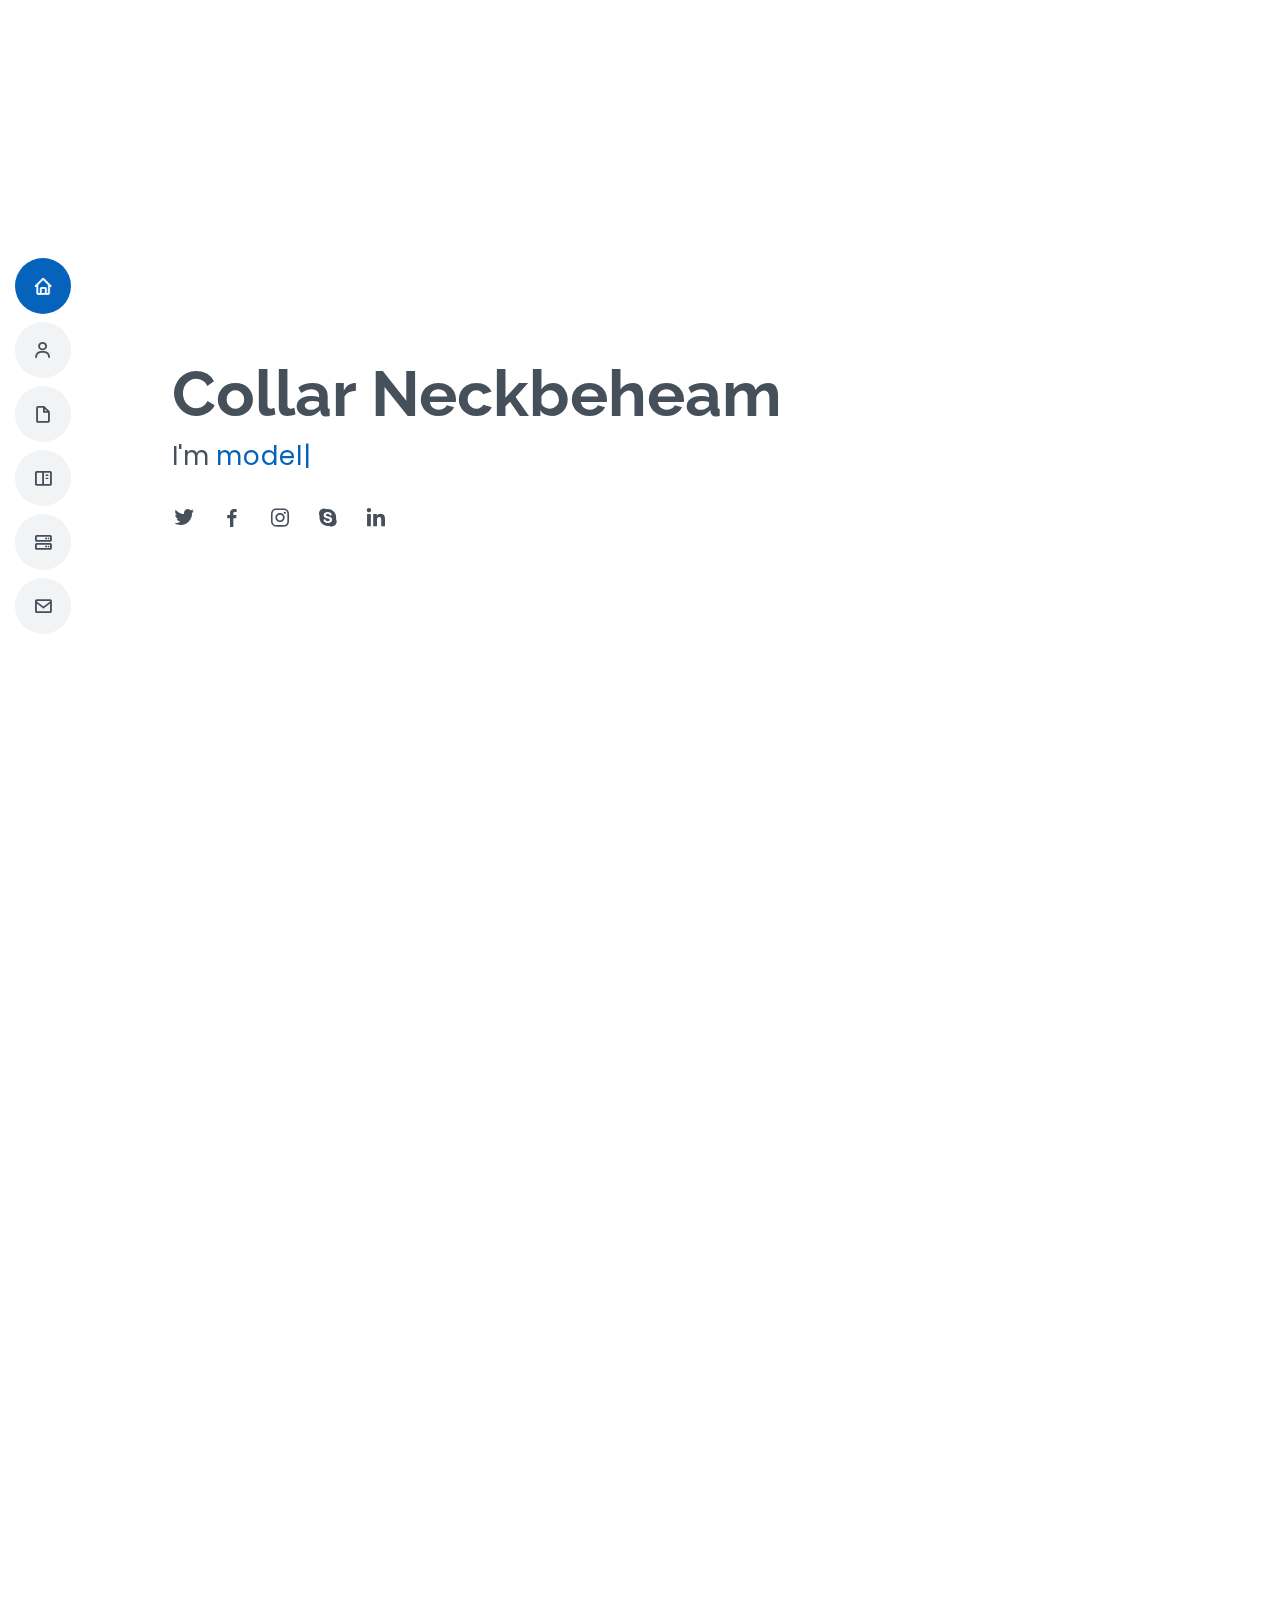
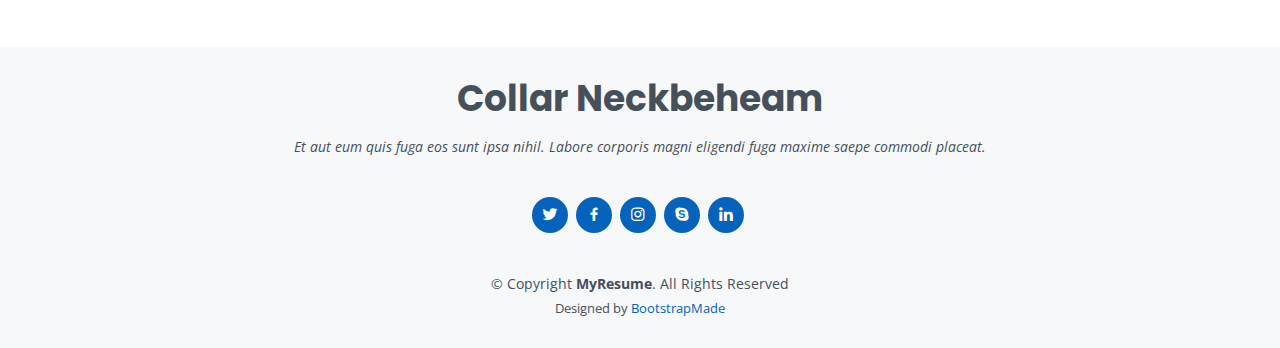
==== MyResume Jessica/index.html @ 2906541b "Add files via upload" ====
<!DOCTYPE html>
<html lang="en">

<head>
  <meta charset="utf-8">
  <meta content="width=device-width, initial-scale=1.0" name="viewport">

  <title>MyResume Bootstrap Template - Index</title>
  <meta content="" name="description">
  <meta content="" name="keywords">

  <!-- Favicons -->
  <link href="assets/img/favicon.png" rel="icon">
  <link href="assets/img/apple-touch-icon.png" rel="apple-touch-icon">

  <!-- Google Fonts -->
  <link href="https://fonts.googleapis.com/css?family=Open+Sans:300,300i,400,400i,600,600i,700,700i|Raleway:300,300i,400,400i,500,500i,600,600i,700,700i|Poppins:300,300i,400,400i,500,500i,600,600i,700,700i" rel="stylesheet">

  <!-- Vendor CSS Files -->
  <link href="assets/vendor/aos/aos.css" rel="stylesheet">
  <link href="assets/vendor/bootstrap/css/bootstrap.min.css" rel="stylesheet">
  <link href="assets/vendor/bootstrap-icons/bootstrap-icons.css" rel="stylesheet">
  <link href="assets/vendor/boxicons/css/boxicons.min.css" rel="stylesheet">
  <link href="assets/vendor/glightbox/css/glightbox.min.css" rel="stylesheet">
  <link href="assets/vendor/swiper/swiper-bundle.min.css" rel="stylesheet">

  <!-- Template Main CSS File -->
  <link href="assets/css/style.css" rel="stylesheet">

  <!-- =======================================================
  * Template Name: MyResume - v4.7.0
  * Template URL: https://bootstrapmade.com/free-html-bootstrap-template-my-resume/
  * Author: BootstrapMade.com
  * License: https://bootstrapmade.com/license/
  ======================================================== -->
</head>

<body>

  <!-- ======= Mobile nav toggle button ======= -->
  <!-- <button type="button" class="mobile-nav-toggle d-xl-none"><i class="bi bi-list mobile-nav-toggle"></i></button> -->
  <i class="bi bi-list mobile-nav-toggle d-xl-none"></i>
  <!-- ======= Header ======= -->
  <header id="header" class="d-flex flex-column justify-content-center">

    <nav id="navbar" class="navbar nav-menu">
      <ul>
        <li><a href="#hero" class="nav-link scrollto active"><i class="bx bx-home"></i> <span>Home</span></a></li>
        <li><a href="#about" class="nav-link scrollto"><i class="bx bx-user"></i> <span>About</span></a></li>
        <li><a href="#resume" class="nav-link scrollto"><i class="bx bx-file-blank"></i> <span>Resume</span></a></li>
        <li><a href="#portfolio" class="nav-link scrollto"><i class="bx bx-book-content"></i> <span>Portfolio</span></a></li>
        <li><a href="#services" class="nav-link scrollto"><i class="bx bx-server"></i> <span>Services</span></a></li>
        <li><a href="#contact" class="nav-link scrollto"><i class="bx bx-envelope"></i> <span>Contact</span></a></li>
      </ul>
    </nav><!-- .nav-menu -->

  </header><!-- End Header -->

  <!-- ======= Hero Section ======= -->
  <section id="hero" class="d-flex flex-column justify-content-center">
    <div class="container" data-aos="zoom-in" data-aos-delay="100">
      <h1>Collar Neckbeheam</h1>
      <p>I'm <span class="typed" data-typed-items="modelo de cuello, modelo de clavícula, actriz, diseñadora de collares, diseñadora de bdsm chokers"></span></p>
      <div class="social-links">
        <a href="#" class="twitter"><i class="bx bxl-twitter"></i></a>
        <a href="#" class="facebook"><i class="bx bxl-facebook"></i></a>
        <a href="#" class="instagram"><i class="bx bxl-instagram"></i></a>
        <a href="#" class="google-plus"><i class="bx bxl-skype"></i></a>
        <a href="#" class="linkedin"><i class="bx bxl-linkedin"></i></a>
      </div>
    </div>
  </section><!-- End Hero -->

  <main id="main">

    <!-- ======= About Section ======= -->
    <section id="about" class="about">
      <div class="container" data-aos="fade-up">

        <div class="section-title">
          <h2>About</h2>
          <p>Modelo de cuello y clavícula para Piscine Models Agency. Diseñadora de collares y bdsm chokers. Ganadora del primer premio en diseños inovadores en el BDSM Malibu Convention 2021 y el premio al mejor cuello 2022 en el Body Part Modeling Awards 2022.</p>
        </div>

        <div class="row">
          <div class="col-lg-4">
            <img src="https://images.unsplash.com/photo-1543416323-55cd61276eab?ixlib=rb-1.2.1&ixid=MnwxMjA3fDB8MHxzZWFyY2h8OHx8Y29sbGFyYm9uZXxlbnwwfHwwfHw%3D&auto=format&fit=crop&w=700&q=60" class="img-fluid" alt="">
          </div>
          <div class="col-lg-8 pt-4 pt-lg-0 content">
            <h3>Modelo de cuello y clavícula &amp; diseñadora de joyas.</h3>
            <p class="fst-italic">
              Lorem ipsum dolor sit amet, consectetur adipiscing elit, sed do eiusmod tempor incididunt ut labore et dolore
              magna aliqua.
            </p>
            <div class="row">
              <div class="col-lg-6">
                <ul>
                  <li><i class="bi bi-chevron-right"></i> <strong>Fecha de nacimiento:</strong> <span>1 Ene. 1996</span></li>
                  <li><i class="bi bi-chevron-right"></i> <strong>Website:</strong> <span>www.example.com</span></li>
                  <li><i class="bi bi-chevron-right"></i> <strong>Teléfono:</strong> <span>+34 66666666</span></li>
                  <li><i class="bi bi-chevron-right"></i> <strong>Ciudad:</strong> <span>Oseja de Sajambre, León</span></li>
                </ul>
              </div>
              <div class="col-lg-6">
                <ul>
                  <li><i class="bi bi-chevron-right"></i> <strong>Age:</strong> <span>30</span></li>
                  <li><i class="bi bi-chevron-right"></i> <strong>Degree:</strong> <span>Master</span></li>
                  <li><i class="bi bi-chevron-right"></i> <strong>Agente:</strong> <span>Úrdula Alegre</span></li>
                  <li><i class="bi bi-chevron-right"></i> <strong>Email:</strong> <span>agencia@piscine.com</span></li>

                </ul>
              </div>
            </div>
            <p>
              
            </p>
          </div>
        </div>

      </div>
    </section><!-- End About Section -->

    <!-- ======= Facts Section ======= -->
    <section id="facts" class="facts">
      <div class="container" data-aos="fade-up">

        <div class="section-title">
          <h2>Facts</h2>
          <p>Soy una persona profesional y flexible, dispuesta a probar diferentes cosas y trabajar en proyectos atrevidos. Diseñadora de collares en oro y plata. También me he especializado en hacer chokers con productos de origen vegetal "cuero" suave y flexible.</p>
        </div>

        <div class="row">

          <div class="col-lg-3 col-md-6">
            <div class="count-box">
              <i class="bi bi-emoji-smile"></i>
              <span data-purecounter-start="0" data-purecounter-end="232" data-purecounter-duration="1" class="purecounter"></span>
              <p>Happy Clients</p>
            </div>
          </div>

          <div class="col-lg-3 col-md-6 mt-5 mt-md-0">
            <div class="count-box">
              <i class="bi bi-journal-richtext"></i>
              <span data-purecounter-start="0" data-purecounter-end="521" data-purecounter-duration="1" class="purecounter"></span>
              <p>Projects</p>
            </div>
          </div>

          <div class="col-lg-3 col-md-6 mt-5 mt-lg-0">
            <div class="count-box">
              <i class="bi bi-headset"></i>
              <span data-purecounter-start="0" data-purecounter-end="1463" data-purecounter-duration="1" class="purecounter"></span>
              <p>Hours Of Support</p>
            </div>
          </div>

          <div class="col-lg-3 col-md-6 mt-5 mt-lg-0">
            <div class="count-box">
              <i class="bi bi-award"></i>
              <span data-purecounter-start="0" data-purecounter-end="2" data-purecounter-duration="1" class="purecounter"></span>
              <p>Awards</p>
            </div>
          </div>

        </div>

      </div>
    </section><!-- End Facts Section -->

    <!-- ======= Skills Section ======= -->
    <section id="skills" class="skills section-bg">
      <div class="container" data-aos="fade-up">

        <div class="section-title">
          <h2>Skills</h2>
          <p>Magnam dolores commodi suscipit. Necessitatibus eius consequatur ex aliquid fuga eum quidem. Sit sint consectetur velit. Quisquam quos quisquam cupiditate. Et nemo qui impedit suscipit alias ea. Quia fugiat sit in iste officiis commodi quidem hic quas.</p>
        </div>

        <div class="row skills-content">

          <div class="col-lg-6">

            <div class="progress">
              <span class="skill">HTML <i class="val">100%</i></span>
              <div class="progress-bar-wrap">
                <div class="progress-bar" role="progressbar" aria-valuenow="100" aria-valuemin="0" aria-valuemax="100"></div>
              </div>
            </div>

            <div class="progress">
              <span class="skill">CSS <i class="val">90%</i></span>
              <div class="progress-bar-wrap">
                <div class="progress-bar" role="progressbar" aria-valuenow="90" aria-valuemin="0" aria-valuemax="100"></div>
              </div>
            </div>

            <div class="progress">
              <span class="skill">JavaScript <i class="val">75%</i></span>
              <div class="progress-bar-wrap">
                <div class="progress-bar" role="progressbar" aria-valuenow="75" aria-valuemin="0" aria-valuemax="100"></div>
              </div>
            </div>

          </div>

          <div class="col-lg-6">

            <div class="progress">
              <span class="skill">PHP <i class="val">80%</i></span>
              <div class="progress-bar-wrap">
                <div class="progress-bar" role="progressbar" aria-valuenow="80" aria-valuemin="0" aria-valuemax="100"></div>
              </div>
            </div>

            <div class="progress">
              <span class="skill">WordPress/CMS <i class="val">90%</i></span>
              <div class="progress-bar-wrap">
                <div class="progress-bar" role="progressbar" aria-valuenow="90" aria-valuemin="0" aria-valuemax="100"></div>
              </div>
            </div>

            <div class="progress">
              <span class="skill">Photoshop <i class="val">55%</i></span>
              <div class="progress-bar-wrap">
                <div class="progress-bar" role="progressbar" aria-valuenow="55" aria-valuemin="0" aria-valuemax="100"></div>
              </div>
            </div>

          </div>

        </div>

      </div>
    </section><!-- End Skills Section -->

    <!-- ======= Resume Section ======= -->
    <section id="resume" class="resume">
      <div class="container" data-aos="fade-up">

        <div class="section-title">
          <h2>Resume</h2>
          <p></p>
        </div>

        <div class="row">
          <div class="col-lg-6">
            <h3 class="resume-title">Sumary</h3>
            <div class="resume-item pb-0">
              <h4>Collar Neckbeheam</h4>
              <p><em>Modelo de cuello con más de 15 años de experiencia y diseñadora desde hace 10 años.</em></p>
              <ul>
                <li>Portland par 127,Orlando, FL</li>
                <li>(34) 66666666</li>
                <li>agencia@piscine.com</li>
              </ul>
            </div>

            <h3 class="resume-title">Estudios</h3>
            <div class="resume-item">
              <h4>Master Psicología &amp; Relaciones Humanas</h4>
              <h5>2015 - 2016</h5>
              <p><em>Universidad de Psicología, León.</em></p>
              <p>Estudios sobre la sicología humana y las relaciones entre las personas y las interacciones sexuales</p>
            </div>
            <div class="resume-item">
              <h4>Master en Diseño con Materiales Innovadores &amp; joyas especiales</h4>
              <h5>2010 - 2014</h5>
              <p><em>Venus Institute of Technology, Sistema Solar, Vía Láctea</em></p>
              <p>Estudios sobre diseños con materiales nuevos y joyas diseñadas para juegos sexuales de forma segura pero con estilo.</p>
            </div>
          </div>
          <div class="col-lg-6">
            <h3 class="resume-title">Experiencia</h3>
            <div class="resume-item">
              <h4>Modelo de cuello y clavícula</h4>
              <h5>2010 - Present</h5>
              <p><em>Oseja de Sajambre, León </em></p>
              <ul>
                <li>Modelo principal de cuello y clavícula.</li>
                <li>ensalzar los modelos, tanto de joyas como de ropa, para diferentees artistas. </li>
              </ul>
            </div>
            <div class="resume-item">
              <h4>Diseñadora de joyas</h4>
              <h5>2012 - Present</h5>
              <p><em>Necks are Beautiful, Oseja de Sajambre, León</em></p>
              <ul>
                <li>Crear joyas en oro y plata para todos los públicos.</li>
                <li>Diseño de chokers en cuero vegano para juegos de BDSM.</li>
                <li>Diseñar las joyas de acuerdo con lo que el cliente está bucando.</li>
              </ul>
            </div>
          </div>
        </div>

      </div>
    </section><!-- End Resume Section -->

    <!-- ======= Portfolio Section ======= -->
    <section id="portfolio" class="portfolio section-bg">
      <div class="container" data-aos="fade-up">

        <div class="section-title">
          <h2>Portfolio</h2>
          <p></p>
        </div>

        <div class="row">
          <div class="col-lg-12 d-flex justify-content-center" data-aos="fade-up" data-aos-delay="100">
            <ul id="portfolio-flters">
              <li data-filter="*" class="filter-active">Todo</li>
              <li data-filter=".filter-app">Anuncios</li>
              <li data-filter=".filter-card">Revistas</li>
              <li data-filter=".filter-web">Web</li>
            </ul>
          </div>
        </div>

        <div class="row portfolio-container" data-aos="fade-up" data-aos-delay="200">

          <div class="col-lg-4 col-md-6 portfolio-item filter-app">
            <div class="portfolio-wrap">
              <img src="https://images.unsplash.com/photo-1512747110419-d2796f82efc0?ixlib=rb-1.2.1&ixid=MnwxMjA3fDB8MHxzZWFyY2h8NHx8Y29sbGFyYm9uZXxlbnwwfHwwfHw%3D&auto=format&fit=crop&w=700&q=60" class="img-fluid" alt="">
              <div class="portfolio-info">
                <h4>Anuncios 1</h4>
                <p>Anuncios</p>
                
              </div>
            </div>
          </div>

          <div class="col-lg-4 col-md-6 portfolio-item filter-web">
            <div class="portfolio-wrap">
              <img src="https://media.istockphoto.com/photos/beautiful-elegant-woman-picture-id674799848?k=20&m=674799848&s=170667a&w=0&h=v0TcN5XFhkSQhH6tk9dUZEpKjB3qF5p5heRVZSSn2DI=" class="img-fluid" alt="">
              <div class="portfolio-info">
                <h4>Web 3</h4>
                <p>Web</p>
                
              </div>
            </div>
          </div>

          <div class="col-lg-4 col-md-6 portfolio-item filter-app">
            <div class="portfolio-wrap">
              <img src="https://images.unsplash.com/photo-1447688812233-3dbfff862778?ixlib=rb-1.2.1&ixid=MnwxMjA3fDB8MHxwaG90by1yZWxhdGVkfDN8fHxlbnwwfHx8fA%3D%3D&auto=format&fit=crop&w=700&q=60" class="img-fluid" alt="">
              <div class="portfolio-info">
                <h4>Anuncios 2</h4>
                <p>Anuncios</p>
                
              </div>
            </div>
          </div>

          <div class="col-lg-4 col-md-6 portfolio-item filter-card">
            <div class="portfolio-wrap">
              <img src="https://images.unsplash.com/photo-1633555234540-bb6db7f1ab80?ixlib=rb-1.2.1&ixid=MnwxMjA3fDB8MHxzZWFyY2h8MjN8fG5lY2tsYWNlfGVufDB8fDB8fA%3D%3D&auto=format&fit=crop&w=700&q=60" class="img-fluid" alt="">
              <div class="portfolio-info">
                <h4>Revistas 2</h4>
                <p>Revistas</p>
                
              </div>
            </div>
          </div>

          <div class="col-lg-4 col-md-6 portfolio-item filter-web">
            <div class="portfolio-wrap">
              <img src="https://images.unsplash.com/photo-1591042028929-c18138f0588a?ixlib=rb-1.2.1&ixid=MnwxMjA3fDB8MHxzZWFyY2h8MTR8fG5lY2tsYWNlfGVufDB8fDB8fA%3D%3D&auto=format&fit=crop&w=700&q=60" class="img-fluid" alt="">
              <div class="portfolio-info">
                <h4>Web 2</h4>
                <p>Web</p>
                
              </div>
            </div>
          </div>

          <div class="col-lg-4 col-md-6 portfolio-item filter-app">
            <div class="portfolio-wrap">
              <img src="https://images.unsplash.com/photo-1625792508553-5e66a81659fa?ixlib=rb-1.2.1&ixid=MnwxMjA3fDB8MHxzZWFyY2h8Mjh8fG5lY2tsYWNlfGVufDB8fDB8fA%3D%3D&auto=format&fit=crop&w=700&q=60" class="img-fluid" alt="">
              <div class="portfolio-info">
                <h4>Anuncios 3</h4>
                <p>Anuncios</p>
                
              </div>
            </div>
          </div>

          <div class="col-lg-4 col-md-6 portfolio-item filter-card">
            <div class="portfolio-wrap">
              <img src="https://images.unsplash.com/photo-1496180317060-d2026272f138?ixlib=rb-1.2.1&ixid=MnwxMjA3fDB8MHxzZWFyY2h8Mnx8bGVhdGhlciUyMGNob2tlciUyMGJkc218ZW58MHx8MHx8&auto=format&fit=crop&w=700&q=60" class="img-fluid" alt="">
              <div class="portfolio-info">
                <h4>Revistas 1</h4>
                <p>Revistas</p>
                
              </div>
            </div>
          </div>

          <div class="col-lg-4 col-md-6 portfolio-item filter-card">
            <div class="portfolio-wrap">
              <img src="https://media.istockphoto.com/photos/leather-necklace-picture-id175242079?k=20&m=175242079&s=612x612&w=0&h=YA-qnnk5vQ2ddTGe0xC3F29VNtsdZHKNRGhww6uXHVA=" class="img-fluid" alt="">
              <div class="portfolio-info">
                <h4>Revistas 3</h4>
                <p>Revistas</p>
                
              </div>
            </div>
          </div>

          <div class="col-lg-4 col-md-6 portfolio-item filter-web">
            <div class="portfolio-wrap">
              <img src="https://images.unsplash.com/flagged/photo-1569263385618-5dc9fde9d6e7?ixlib=rb-1.2.1&ixid=MnwxMjA3fDB8MHxzZWFyY2h8NDd8fGNob2tlciUyMGJkc218ZW58MHx8MHx8&auto=format&fit=crop&w=700&q=60" class="img-fluid" alt="">
              <div class="portfolio-info">
                <h4>Web 3</h4>
                <p>Web</p>
                
              </div>
            </div>
          </div>

        </div>

      </div>
    </section><!-- End Portfolio Section -->



    <!-- ======= Testimonials Section ======= -->
    <section id="testimonials" class="testimonials section-bg">
      <div class="container" data-aos="fade-up">

        <div class="section-title">
          <h2>Testimonials</h2>
        </div>

        <div class="testimonials-slider swiper" data-aos="fade-up" data-aos-delay="100">
          <div class="swiper-wrapper">

            <div class="swiper-slide">
              <div class="testimonial-item">
                <img src="assets/img/testimonials/testimonials-1.jpg" class="testimonial-img" alt="">
                <h3>Saul Goodman</h3>
                <h4>Ceo &amp; Founder</h4>
                <p>
                  <i class="bx bxs-quote-alt-left quote-icon-left"></i>
                  Las modelos hicieron un excelente trabajo a la hora de mostrar nuestros productos.
                  <i class="bx bxs-quote-alt-right quote-icon-right"></i>
                </p>
              </div>
            </div><!-- End testimonial item -->

            <div class="swiper-slide">
              <div class="testimonial-item">
                <img src="assets/img/testimonials/testimonials-2.jpg" class="testimonial-img" alt="">
                <h3>Sara Wilsson</h3>
                <h4>Interestelar Designer</h4>
                <p>
                  <i class="bx bxs-quote-alt-left quote-icon-left"></i>
                  Sus diseños de collares han hecho que nuestros uniformes sean mucho más fashion y somos la envidia de las estaciones espaciales internacionales.
                  <i class="bx bxs-quote-alt-right quote-icon-right"></i>
                </p>
              </div>
            </div><!-- End testimonial item -->

            <div class="swiper-slide">
              <div class="testimonial-item">
                <img src="assets/img/testimonials/testimonials-3.jpg" class="testimonial-img" alt="">
                <h3>Jena Karlis</h3>
                <h4>Store Owner</h4>
                <p>
                  <i class="bx bxs-quote-alt-left quote-icon-left"></i>
                  Desde que empecé a vender los productos de Collar me ha crecido la clientela exponencialmente.
                  <i class="bx bxs-quote-alt-right quote-icon-right"></i>
                </p>
              </div>
            </div><!-- End testimonial item -->

            <div class="swiper-slide">
              <div class="testimonial-item">
                <img src="assets/img/testimonials/testimonials-4.jpg" class="testimonial-img" alt="">
                <h3>Matt Brandon</h3>
                <h4>Madam</h4>
                <p>
                  <i class="bx bxs-quote-alt-left quote-icon-left"></i>
                  Los chokers de Cellar nos han ayudado a que nuestras sesiones especiales sean mucho más seguras y agradables. A parte de que son unas creaciones preciosas.
                  <i class="bx bxs-quote-alt-right quote-icon-right"></i>
                </p>
              </div>
            </div><!-- End testimonial item -->

            <div class="swiper-slide">
              <div class="testimonial-item">
                <img src="assets/img/testimonials/testimonials-5.jpg" class="testimonial-img" alt="">
                <h3>John Larson</h3>
                <h4>Dueño de Paradise Nights</h4>
                <p>
                  <i class="bx bxs-quote-alt-left quote-icon-left"></i>
                  Cellar ha hecho un gran trabajo a la hora de exponer nuestros productos y ha ayudado a que las ventas sean mejores.
                  <i class="bx bxs-quote-alt-right quote-icon-right"></i>
                </p>
              </div>
            </div><!-- End testimonial item -->

          </div>
          <div class="swiper-pagination"></div>
        </div>

      </div>
    </section><!-- End Testimonials Section -->

    <!-- ======= Contact Section ======= -->
    <section id="contact" class="contact">
      <div class="container" data-aos="fade-up">

        <div class="section-title">
          <h2>Contacto</h2>
        </div>

        <div class="row mt-1">

          <div class="col-lg-4">
            <div class="info">
              <div class="address">
                <i class="bi bi-geo-alt"></i>
                <h4>Dirección:</h4>
                <p>Calle del Pueblo 3, Logroño</p>
              </div>

              <div class="email">
                <i class="bi bi-envelope"></i>
                <h4>Email:</h4>
                <p>agencia@discovery.com</p>
              </div>

              <div class="phone">
                <i class="bi bi-phone"></i>
                <h4>Teléfono:</h4>
                <p>+34 66666666</p>
              </div>

            </div>

          </div>

          <div class="col-lg-8 mt-5 mt-lg-0">

            <form action="forms/contact.php" method="post" role="form" class="php-email-form">
              <div class="row">
                <div class="col-md-6 form-group">
                  <input type="text" name="name" class="form-control" id="name" placeholder="Your Name" required>
                </div>
                <div class="col-md-6 form-group mt-3 mt-md-0">
                  <input type="email" class="form-control" name="email" id="email" placeholder="Your Email" required>
                </div>
              </div>
              <div class="form-group mt-3">
                <input type="text" class="form-control" name="subject" id="subject" placeholder="Subject" required>
              </div>
              <div class="form-group mt-3">
                <textarea class="form-control" name="message" rows="5" placeholder="Message" required></textarea>
              </div>
              <div class="my-3">
                <div class="loading">Loading</div>
                <div class="error-message"></div>
                <div class="sent-message">Your message has been sent. Thank you!</div>
              </div>
              <div class="text-center"><button type="submit">Send Message</button></div>
            </form>

          </div>

        </div>

      </div>
    </section><!-- End Contact Section -->

  </main><!-- End #main -->

  <!-- ======= Footer ======= -->
  <footer id="footer">
    <div class="container">
      <h3>Collar Neckbeheam</h3>
      <p>Et aut eum quis fuga eos sunt ipsa nihil. Labore corporis magni eligendi fuga maxime saepe commodi placeat.</p>
      <div class="social-links">
        <a href="#" class="twitter"><i class="bx bxl-twitter"></i></a>
        <a href="#" class="facebook"><i class="bx bxl-facebook"></i></a>
        <a href="#" class="instagram"><i class="bx bxl-instagram"></i></a>
        <a href="#" class="google-plus"><i class="bx bxl-skype"></i></a>
        <a href="#" class="linkedin"><i class="bx bxl-linkedin"></i></a>
      </div>
      <div class="copyright">
        &copy; Copyright <strong><span>MyResume</span></strong>. All Rights Reserved
      </div>
      <div class="credits">
        <!-- All the links in the footer should remain intact. -->
        <!-- You can delete the links only if you purchased the pro version. -->
        <!-- Licensing information: [license-url] -->
        <!-- Purchase the pro version with working PHP/AJAX contact form: https://bootstrapmade.com/free-html-bootstrap-template-my-resume/ -->
        Designed by <a href="https://bootstrapmade.com/">BootstrapMade</a>
      </div>
    </div>
  </footer><!-- End Footer -->

  <div id="preloader"></div>
  <a href="#" class="back-to-top d-flex align-items-center justify-content-center"><i class="bi bi-arrow-up-short"></i></a>

  <!-- Vendor JS Files -->
  <script src="assets/vendor/purecounter/purecounter.js"></script>
  <script src="assets/vendor/aos/aos.js"></script>
  <script src="assets/vendor/bootstrap/js/bootstrap.bundle.min.js"></script>
  <script src="assets/vendor/glightbox/js/glightbox.min.js"></script>
  <script src="assets/vendor/isotope-layout/isotope.pkgd.min.js"></script>
  <script src="assets/vendor/swiper/swiper-bundle.min.js"></script>
  <script src="assets/vendor/typed.js/typed.min.js"></script>
  <script src="assets/vendor/waypoints/noframework.waypoints.js"></script>
  <script src="assets/vendor/php-email-form/validate.js"></script>

  <!-- Template Main JS File -->
  <script src="assets/js/main.js"></script>

</body>

</html>
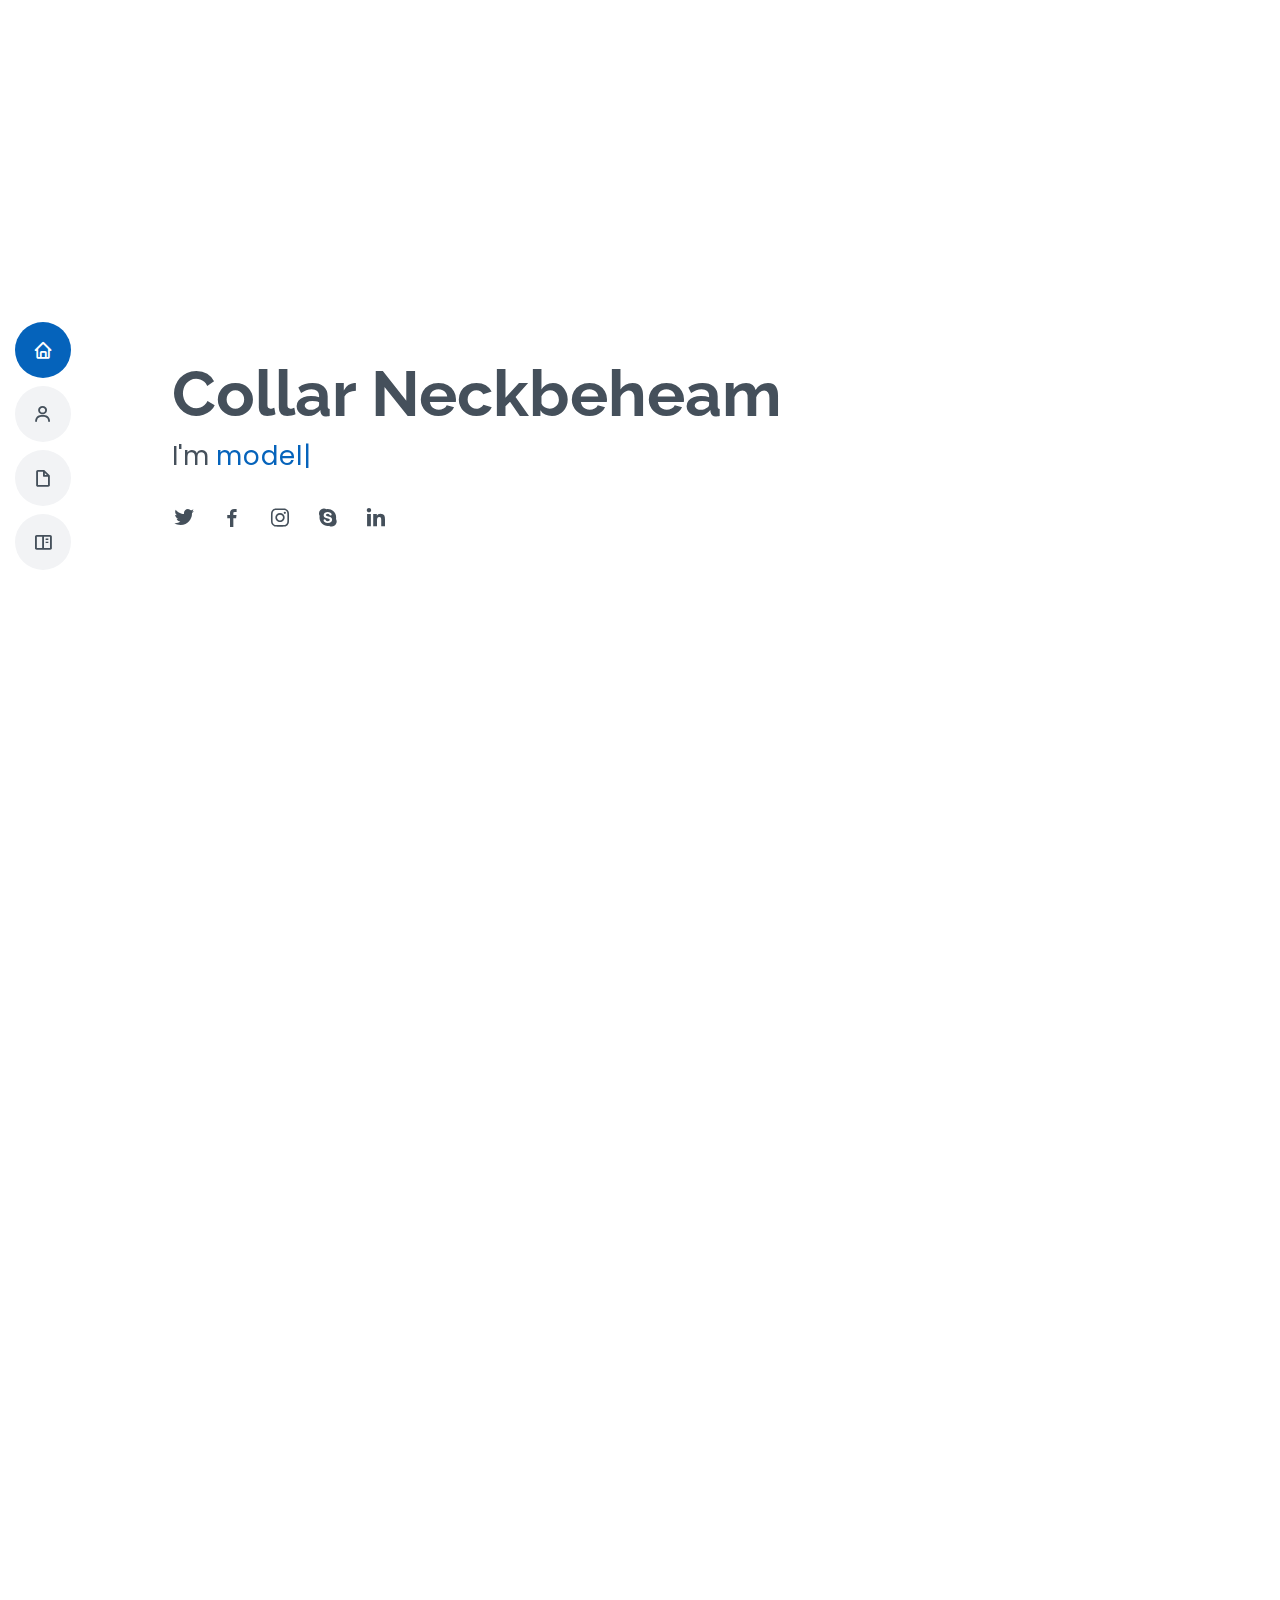
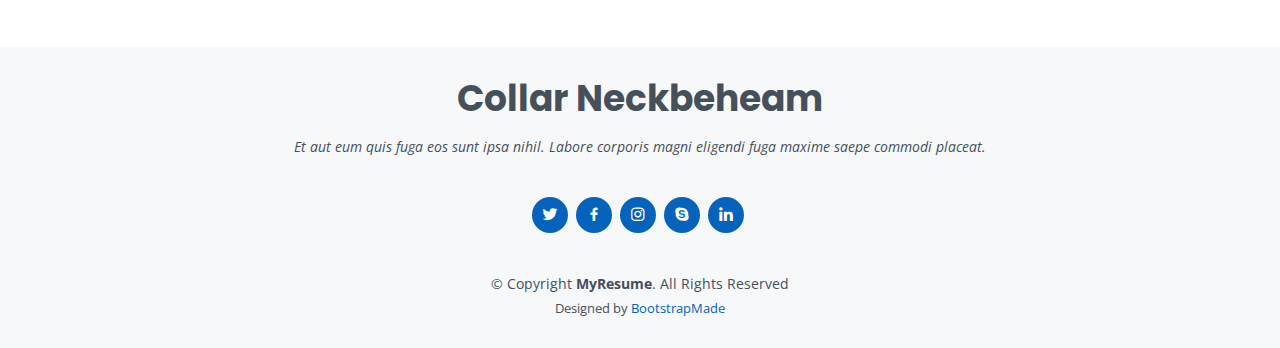
==== commit 91d42190: "Update index.html" ====
--- a/MyResume Jessica/index.html
+++ b/MyResume Jessica/index.html
@@ -49,8 +49,6 @@
         <li><a href="#about" class="nav-link scrollto"><i class="bx bx-user"></i> <span>About</span></a></li>
         <li><a href="#resume" class="nav-link scrollto"><i class="bx bx-file-blank"></i> <span>Resume</span></a></li>
         <li><a href="#portfolio" class="nav-link scrollto"><i class="bx bx-book-content"></i> <span>Portfolio</span></a></li>
-        <li><a href="#services" class="nav-link scrollto"><i class="bx bx-server"></i> <span>Services</span></a></li>
-        <li><a href="#contact" class="nav-link scrollto"><i class="bx bx-envelope"></i> <span>Contact</span></a></li>
       </ul>
     </nav><!-- .nav-menu -->
 
@@ -620,4 +618,4 @@
 
 </body>
 
-</html>+</html>
